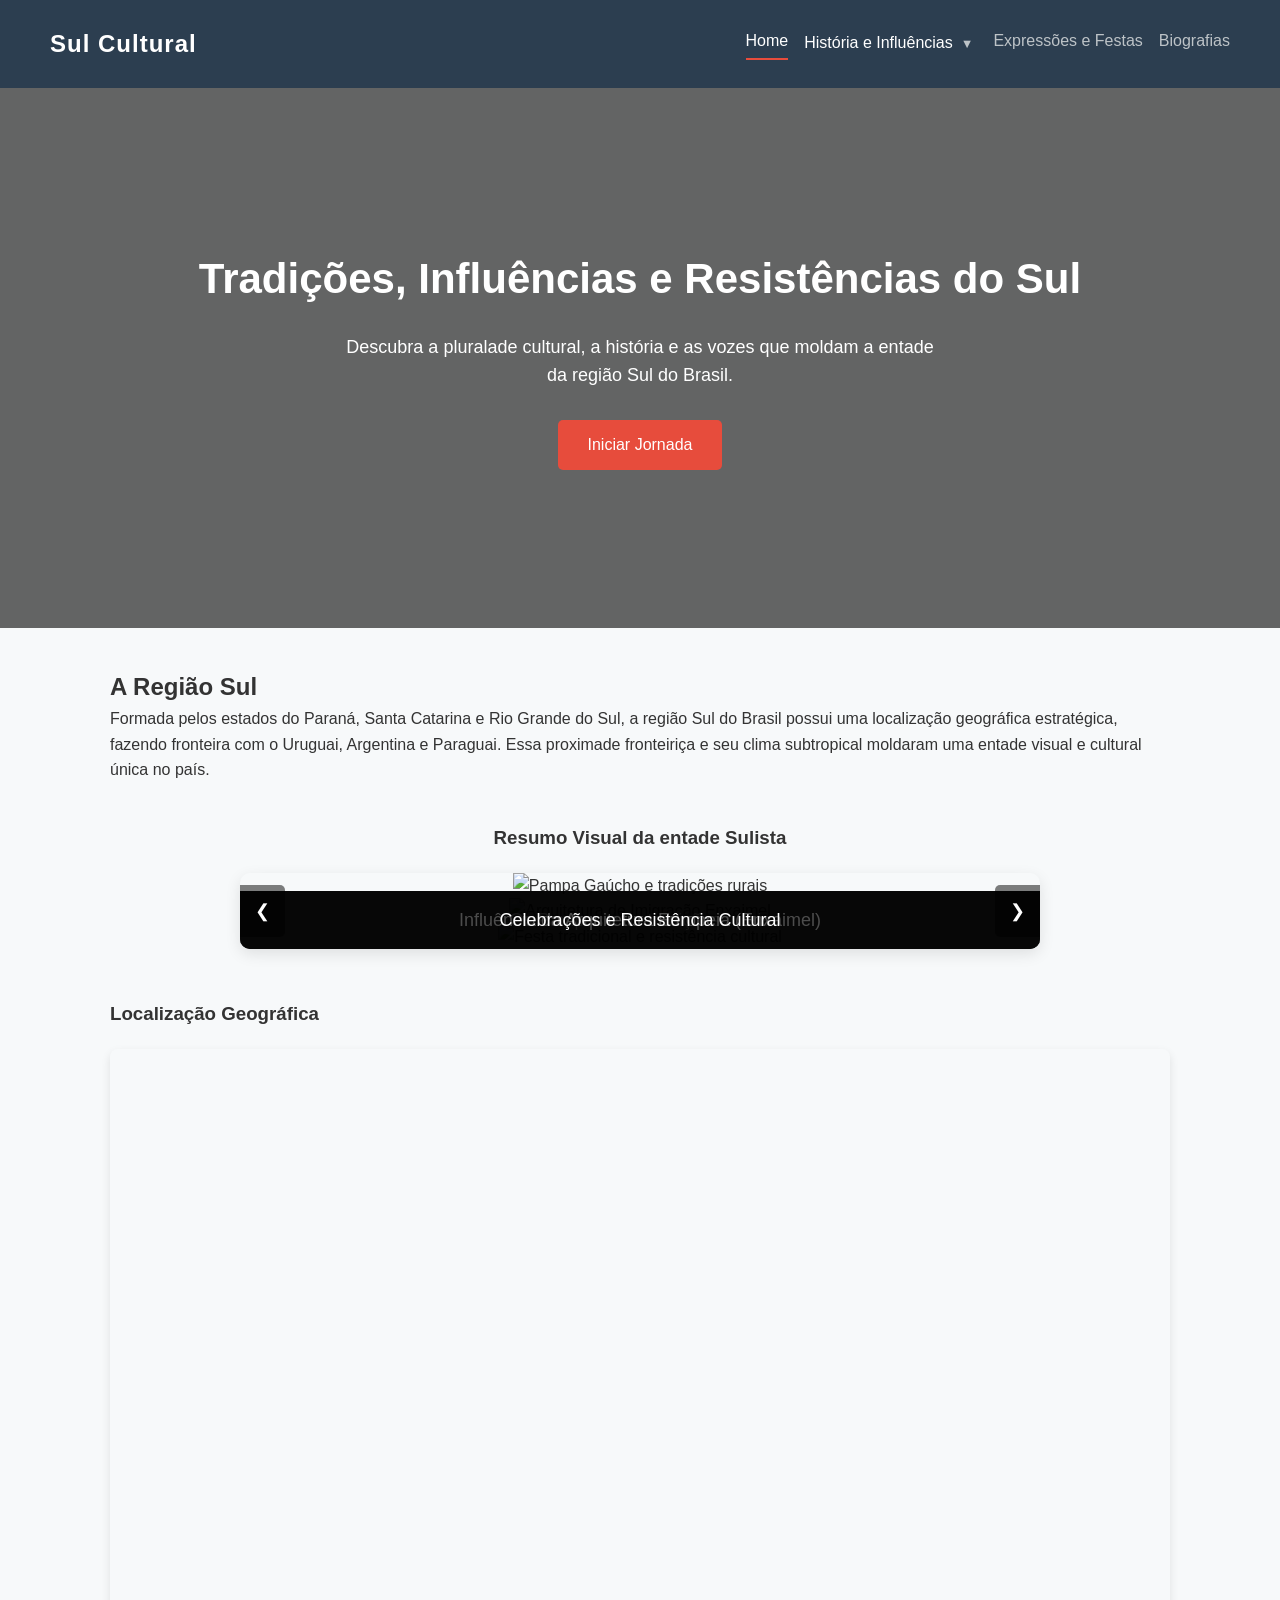
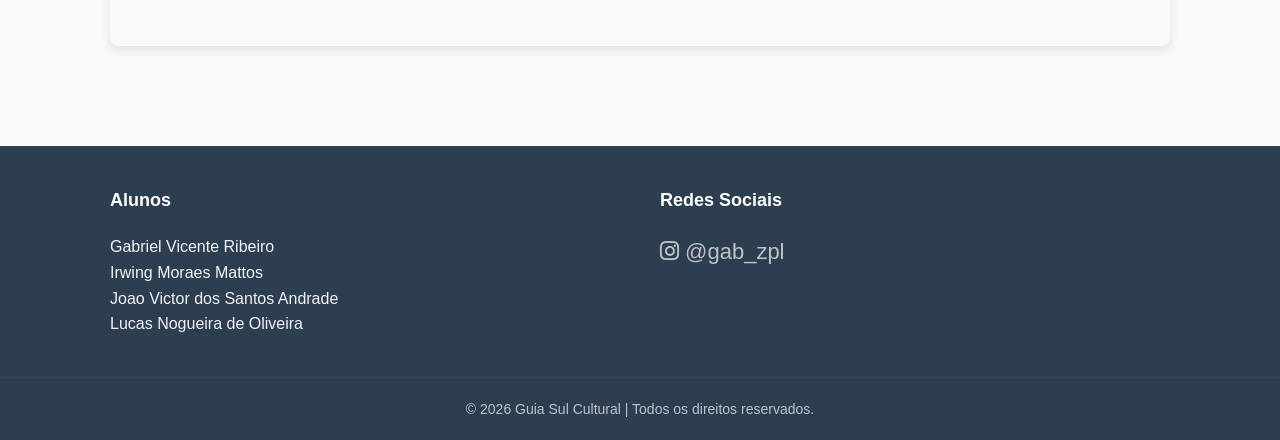
==== index.html @ 2610680a "first commit" ====
<!DOCTYPE html>
<html lang="pt-BR">
<head>
    <meta charset="UTF-8">
    <meta name="viewport" content="width=device-width, initial-scale=1.0">
    <title>Guia Cultural do Sul - Home</title>
    <link rel="stylesheet" href="style.css">
    <link rel="stylesheet" href="https://cdnjs.cloudflare.com/ajax/libs/font-awesome/6.4.0/css/all.min.css">
</head>
<body>

    <header>
        <div class="logo"><a href="/index.html">Sul Cultural</a></div>

        <button class="menu-toggle" id="menu-toggle">☰</button>

        <nav id="menu">
            <ul>
                <li><a href="index.html" class="active">Home</a></li>
                <li class="dropdown">
                    <div class="dropdown-header">
                        <a href="historia/historia.html">História e Influências</a>
                        <button class="submenu-toggle">▼</button>
                    </div>
                    <ul class="submenu">
                        <li><a href="historia/quilombolas/quilombolas.html">Quilombolas</a></li>
                    </ul>
                </li>
                <li><a href="expressoes/expressoes.html">Expressões e Festas</a></li>
                <li><a href="biografia/biografia.html">Biografias</a></li>
            </ul>
        </nav>
    </header>

    <main>
        <section class="hero">
            <h1>Tradições, Influências e Resistências do Sul</h1>
            <p>Descubra a pluralade cultural, a história e as vozes que moldam a entade da região Sul do Brasil.</p>
            <a href="historia/historia.html" class="btn">Iniciar Jornada</a>
        </section>

        <section class="container">
            <h2>A Região Sul</h2>
            <p>Formada pelos estados do Paraná, Santa Catarina e Rio Grande do Sul, a região Sul do Brasil possui uma localização geográfica estratégica, fazendo fronteira com o Uruguai, Argentina e Paraguai. Essa proximade fronteiriça e seu clima subtropical moldaram uma entade visual e cultural única no país.</p>
            
            <div class="carousel-container">
                <h3>Resumo Visual da entade Sulista</h3>
                <div class="carousel">
                    
                    <div class="carousel-sle active">
                        <img src="https://static.biologianet.com/2020/09/pampa.jpg" alt="Pampa Gaúcho e tradições rurais">
                        <div class="carousel-caption">Os Pampas e as tradições rurais</div>
                    </div>

                    <div class="carousel-sle">
                        <img src="https://images.unsplash.com/photo-1596436889106-be35e843f974?auto=format&fit=crop&w=1200&q=80" alt="Arquitetura de Imigração Enxaimel">
                        <div class="carousel-caption">Influência da Arquitetura Europeia (Enxaimel)</div>
                    </div>

                    <div class="carousel-sle">
                        <img src="https://images.unsplash.com/photo-1516450360452-9312f5e86fc7?auto=format&fit=crop&w=1200&q=80" alt="Festa tradicional e resistência cultural">
                        <div class="carousel-caption">Celebrações e Resistência Cultural</div>
                    </div>

                    <button class="carousel-btn prev" onclick="changeSle(-1)" aria-label="Sle anterior">❮</button>
                    <button class="carousel-btn next" onclick="changeSle(1)" aria-label="Próximo sle">❯</button>
                </div>
            </div>

            <div class="map-section">
                <h3>Localização Geográfica</h3>
                <div class="map-responsive">
                    <iframe src="https://www.google.com/maps/embed?pb=!1m18!1m12!1m3!1d113645.73359670155!2d-51.10705483863484!3d-27.426767672224096!2m3!1f0!2f0!3f0!3m2!1i1024!2i768!4f13.1!3m3!1m2!1s0x94fd55a8e3295c55%3A0xe1045a557c4c929!2sRegi%C3%A3o%20Sul!5e0!3m2!1spt-BR!2sbr!4v1700000000000!5m2!1spt-BR!2sbr" wth="600" height="450" style="border:0;" allowfullscreen="" loading="lazy"></iframe>
                </div>
            </div>
        </section>
    </main>

   <footer>
        <div class="footer-content">
            <div class="footer-section">
                <h4>Alunos</h4>
                <p style="line-height: 1.6; margin: 0; color: #f1f2f6;">
                    Gabriel Vicente Ribeiro<br>
                    Irwing Moraes Mattos<br>
                    Joao Victor dos Santos Andrade<br>
                    Lucas Nogueira de Oliveira
                </p>
            </div>
            
            <div class="footer-section">
                <h4>Redes Sociais</h4>
                <div class="social-links">
                    <a href="https://instagram.com/gab_zpl" target="_blank" aria-label="Instagram">
                        <i class="fab fa-instagram"></i> @gab_zpl
                    </a>
                </div>
            </div>
        </div>
        <div class="footer-bottom">
            © 2026 Guia Sul Cultural | Todos os direitos reservados.
        </div>
    </footer>
    <script src="script.js"></script>
</body>
</html>
---- style.css ----
/* Configurações Gerais */
* {
    margin: 0;
    padding: 0;
    box-sizing: border-box;
    font-family: 'Arial', sans-serif;
}

body {
    background-color: #f7f9fa;
    color: #333;
    line-height: 1.6;
}

a {
    text-decoration: none;
    color: white;
}

.container {
    max-width: 1100px;
    margin: 0 auto;
    padding: 40px 20px;
}

/* Cabeçalho e Menu */
header {
    background-color: #2c3e50;
    color: white;
    display: flex;
    justify-content: space-between;
    align-items: center;
    padding: 20px 50px;
    position: relative;
    top: 0;
    z-index: 1000;
}

header .logo {
    font-size: 24px;
    font-weight: bold;
    letter-spacing: 1px;
}

nav ul {
    display: flex;
    align-items: center;
    list-style: none;
    gap: 1em;
    height: 100%;
}

nav ul li a {
    color: #bdc3c7;
    text-decoration: none;
    font-size: 16px;
    transition: 0.3s;
    border-bottom: 2px solid transparent;
    padding-bottom: 5px;
    display: block;
}

nav ul li a:hover,
nav ul li a.active {
    color: white;
    border-bottom-color: #e74c3c;
}

.dropdown {
    position: relative;
}

.dropdown-header {
    display: flex;
    align-items: center;
    height: 100%;
}

.dropdown-header > a {
    color: white;
    text-decoration: none;
    padding: 10px 0;
}

.submenu-toggle {
    background: none;
    border: none;
    color: #bdc3c7;
    cursor: pointer;
    font-size: 0.8rem;
    padding: 0 4px;
    margin-left: 4px;
    transition: transform .3s ease, color .3s ease;
}

.dropdown:hover .submenu-toggle {
    color: white;
}

.submenu {
    position: absolute;
    top: 100%;
    left: 0;
    min-width: 220px;
    background: #333;
    list-style: none;
    padding: 0;
    margin: 0;
    display: none;
    z-index: 1000;
}

.dropdown.active .submenu {
    display: block;
}

.dropdown.active .submenu-toggle {
    transform: rotate(180deg);
}

.submenu li a {
    display: block;
    padding: 12px 15px;
    color: white;
    text-decoration: none;
}

.submenu li a:hover {
    background: #444;
}

.menu-toggle {
    display: none;
    background: none;
    border: none;
    color: white;
    font-size: 2rem;
    cursor: pointer;
}

/* Banner Hero */
.hero {
    background: linear-gradient(rgba(0,0,0,0.6), rgba(0,0,0,0.6)), url('https://www.civitatis.com/blog/wp-content/uploads/2024/10/gramado-2048x1365.jpg') no-repeat center center/cover;
    height: 60vh;
    color: white;
    display: flex;
    flex-direction: column;
    justify-content: center;
    align-items: center;
    text-align: center;
    padding: 0 20px;
}

.hero h1 {
    font-size: 42px;
    margin-bottom: 20px;
}

.hero p {
    font-size: 18px;
    margin-bottom: 30px;
    max-width: 600px;
}

/* Botões */
.btn {
    display: inline-block;
    background-color: #e74c3c;
    color: white;
    padding: 12px 30px;
    text-decoration: none;
    border-radius: 5px;
    transition: 0.3s;
    border: none;
    cursor: pointer;
    font-size: 16px;
}

.btn:hover {
    background-color: #c0392b;
}

.btn-secondary {
    background-color: #34495e;
}
.btn-secondary:hover {
    background-color: #2c3e50;
}

/* Carrossel de Imagens */
.carousel-container {
    margin: 40px 0;
    text-align: center;
}

.carousel {
    position: relative;
    max-width: 800px;
    margin: 20px auto;
    overflow: hidden;
    border-radius: 10px;
    box-shadow: 0 5px 15px rgba(0,0,0,0.1);
}

.carousel-slide {
    display: none;
    position: relative;
}

.carousel-slide.active {
    display: block;
}

.carousel-slide img {
    width: 100%;
    height: 400px;
    object-fit: cover;
}

.carousel-caption {
    position: absolute;
    bottom: 0;
    background: rgba(0,0,0,0.7);
    color: white;
    width: 100%;
    padding: 15px;
    font-size: 18px;
}

.carousel-btn {
    position: absolute;
    top: 50%;
    transform: translateY(-50%);
    background: rgba(0,0,0,0.5);
    color: white;
    border: none;
    padding: 15px;
    cursor: pointer;
    font-size: 18px;
    transition: 0.3s;
}

.carousel-btn:hover { background: rgba(0,0,0,0.8); }
.prev { left: 0; border-radius: 0 5px 5px 0; }
.next { right: 0; border-radius: 5px 0 0 5px; }

/* Mapas e Vídeos Responsivos */
.map-responsive, .video-responsive {
    overflow: hidden;
    padding-bottom: 56.25%;
    position: relative;
    height: 0;
    margin-top: 20px;
    border-radius: 8px;
    box-shadow: 0 4px 10px rgba(0,0,0,0.1);
}

.map-responsive iframe, .video-responsive iframe {
    left: 0;
    top: 0;
    height: 100%;
    width: 100%;
    position: absolute;
}

.map-section, .video-container, .agenda-section, .doc-section, .form-section {
    margin-top: 50px;
}

/* Grupo Recolhível (Accordion) */
.accordion-container {
    margin: 30px 0;
}

.accordion-item {
    background-color: white;
    margin-bottom: 10px;
    border-radius: 5px;
    box-shadow: 0 2px 5px rgba(0,0,0,0.05);
    overflow: hidden;
}

.accordion-header {
    width: 100%;
    background-color: #fff;
    padding: 20px;
    text-align: left;
    border: none;
    font-size: 18px;
    font-weight: bold;
    color: #2c3e50;
    cursor: pointer;
    display: flex;
    justify-content: space-between;
    align-items: center;
    transition: 0.3s;
}

.accordion-header:hover {
    background-color: #f1f2f6;
}

.accordion-content {
    padding: 0 20px;
    max-height: 0;
    overflow: hidden;
    transition: max-height 0.3s ease-out, padding 0.3s ease-out;
    background-color: #fafbfc;
}

/* Subpágina Link container */
.subpage-nav {
    background: #e8ecef;
    padding: 25px;
    border-radius: 8px;
    margin-top: 40px;
    text-align: center;
}

/* Agenda */
.agenda-grid, .bio-grid {
    display: grid;
    grid-template-columns: repeat(auto-fit, minmax(300px, 1fr));
    gap: 20px;
    margin-top: 20px;
}

.agenda-card, .bio-card {
    background: white;
    padding: 25px;
    border-radius: 8px;
    box-shadow: 0 3px 10px rgba(0,0,0,0.05);
    border-left: 5px solid #e74c3c;
}

.agenda-card .date {
    background: #e74c3c;
    color: white;
    padding: 3px 10px;
    font-size: 12px;
    border-radius: 3px;
    font-weight: bold;
}

.agenda-card h4, .bio-card h4 {
    margin: 10px 0;
    color: #2c3e50;
}

/* Documento embutido */
.doc-box {
    background: #fff;
    border: 1px solid #ddd;
    border-top: 15px solid #34495e;
    padding: 30px;
    border-radius: 5px;
    margin-top: 20px;
}

/* Formulário */
form {
    background: white;
    padding: 30px;
    border-radius: 8px;
    box-shadow: 0 4px 12px rgba(0,0,0,0.05);
    margin-top: 20px;
}

.form-group {
    margin-bottom: 20px;
}

.form-group label {
    display: block;
    margin-bottom: 5px;
    font-weight: bold;
}

.form-group input, .form-group textarea {
    width: 100%;
    padding: 12px;
    border: 1px solid #ccc;
    border-radius: 4px;
}

/* Rodapé */
footer {
    background-color: #2c3e50;
    color: #bdc3c7;
    padding: 40px 0 20px 0;
    margin-top: 60px;
}

.footer-content {
    max-width: 1100px;
    margin: 0 auto;
    display: grid;
    grid-template-columns: repeat(auto-fit, minmax(250px, 1fr));
    gap: 40px;
    padding: 0 20px;
}

.footer-section h4 {
    color: white;
    margin-bottom: 20px;
    font-size: 18px;
}

.footer-section p {
    margin-bottom: 10px;
}

.social-links a {
    color: #bdc3c7;
    font-size: 22px;
    margin-right: 15px;
    transition: 0.3s;
}

.social-links a:hover {
    color: white;
}

.footer-bottom {
    text-align: center;
    margin-top: 40px;
    padding-top: 20px;
    border-top: 1px solid #34495e;
    font-size: 14px;
}/* ====== ESTILOS DO NOVO LAYOUT DE ABAS ====== */
.tabs-container {
    background: white;
    border-radius: 12px;
    box-shadow: 0 10px 30px rgba(0,0,0,0.08);
    overflow: hidden;
    margin: 40px 0;
}

.tabs-nav {
    display: flex;
    background: #f1f2f6;
    border-bottom: 2px solid #e8ecef;
}

.tab-btn {
    flex: 1;
    padding: 20px;
    background: none;
    border: none;
    font-size: 16px;
    font-weight: bold;
    color: #57606f;
    cursor: pointer;
    transition: all 0.3s ease;
    display: flex;
    align-items: center;
    justify-content: center;
    gap: 10px;
}

.tab-btn i {
    font-size: 18px;
}

.tab-btn:hover {
    background: #e4e7eb;
    color: #2c3e50;
}

.tab-btn.active {
    background: white;
    color: #e74c3c;
    border-bottom: 3px solid #e74c3c;
}

.tabs-content-wrapper {
    padding: 35px;
}

.tab-content {
    display: none;
    animation: fadeIn 0.5s ease;
}

.tab-content.active {
    display: block;
}

.tab-grid {
    display: grid;
    grid-template-columns: 1.2fr 0.8fr;
    gap: 30px;
    align-items: center;
}

.tab-text h3 {
    font-size: 24px;
    color: #2c3e50;
    margin-bottom: 15px;
}

.tab-text p {
    color: #57606f;
    font-size: 16px;
    line-height: 1.7;
}

.tab-image img {
    width: 100%;
    height: 250px;
    object-fit: cover;
    border-radius: 8px;
    box-shadow: 0 5px 15px rgba(0,0,0,0.1);
}

/* Animação para troca suave */
@keyframes fadeIn {
    from { opacity: 0; transform: translateY(10px); }
    to { opacity: 1; transform: translateY(0); }
}

/* Responsividade para celulares */
@media (max-width: 768px) {
    .tabs-nav { flex-direction: column; }
    .tab-grid { grid-template-columns: 1fr; }
    .tab-image img { height: 200px; }
}
/* ====== ESTILOS DO NOVO CARD DE SUBPÁGINAS ====== */
.subpage-section {
    background: #fafbfc;
    border-radius: 12px;
    padding: 35px;
    margin: 40px 0;
    border: 1px solid #eef2f5;
}

.subpage-section h3 {
    font-size: 20px;
    color: #2c3e50;
    margin-bottom: 8px;
    display: flex;
    align-items: center;
    gap: 10px;
}

.subpage-section h3 i {
    color: #e74c3c;
}

.subpage-intro {
    color: #7f8c8d;
    font-size: 15px;
    margin-bottom: 25px;
}

.subpage-card-container {
    display: block;
}

.subpage-card {
    display: table;
    width: 100%;
    background: white;
    border-radius: 10px;
    padding: 25px;
    text-decoration: none;
    box-shadow: 0 4px 15px rgba(0,0,0,0.04);
    border-left: 5px solid #e74c3c;
    transition: all 0.3s ease;
}

.subpage-card:hover {
    transform: translateY(-4px);
    box-shadow: 0 8px 25px rgba(0,0,0,0.08);
    background: #fffdfd;
}

.card-icon-box {
    display: table-cell;
    vertical-align: middle;
    width: 60px;
    font-size: 32px;
    color: #e74c3c;
    padding-right: 20px;
}

.card-info {
    display: table-cell;
    vertical-align: middle;
}

.card-info h4 {
    font-size: 18px;
    color: #2c3e50;
    margin: 0 0 6px 0;
}

.card-info p {
    color: #57606f;
    font-size: 14px;
    line-height: 1.5;
    margin: 0 0 12px 0;
}

.card-link-text {
    font-size: 14px;
    font-weight: bold;
    color: #e74c3c;
    display: inline-flex;
    align-items: center;
    gap: 6px;
    transition: gap 0.2s ease;
}

.subpage-card:hover .card-link-text {
    gap: 10px;
}

@media (min-width: 1025px) {
    .submenu {
        position: absolute;
        top: 100%;
        left: 0;
        min-width: 220px;
        background: #333;
    }

    .dropdown:hover .submenu {
        display: block;
    }
}

@media (max-width: 1024px) {

    .submenu {
        position: static;
        background: #333;
    }

    .submenu a {
        display: block;
        padding: 12px 30px;
    }

    .menu-toggle {
        display: block;
    }

    nav {
        display: none;
        position: absolute;
        top: 100%;
        right: 0;
        width: 100%;
        background-color: #222;
    }

    nav.active {
        display: block;
    }

    nav ul {
        flex-direction: column;
        gap: 0;
    }

    nav ul li {
        text-align: center;
        border-top: 1px solid rgba(255,255,255,0.1);
    }

    nav ul li a {
        display: block;
        padding: 15px;
    }
}
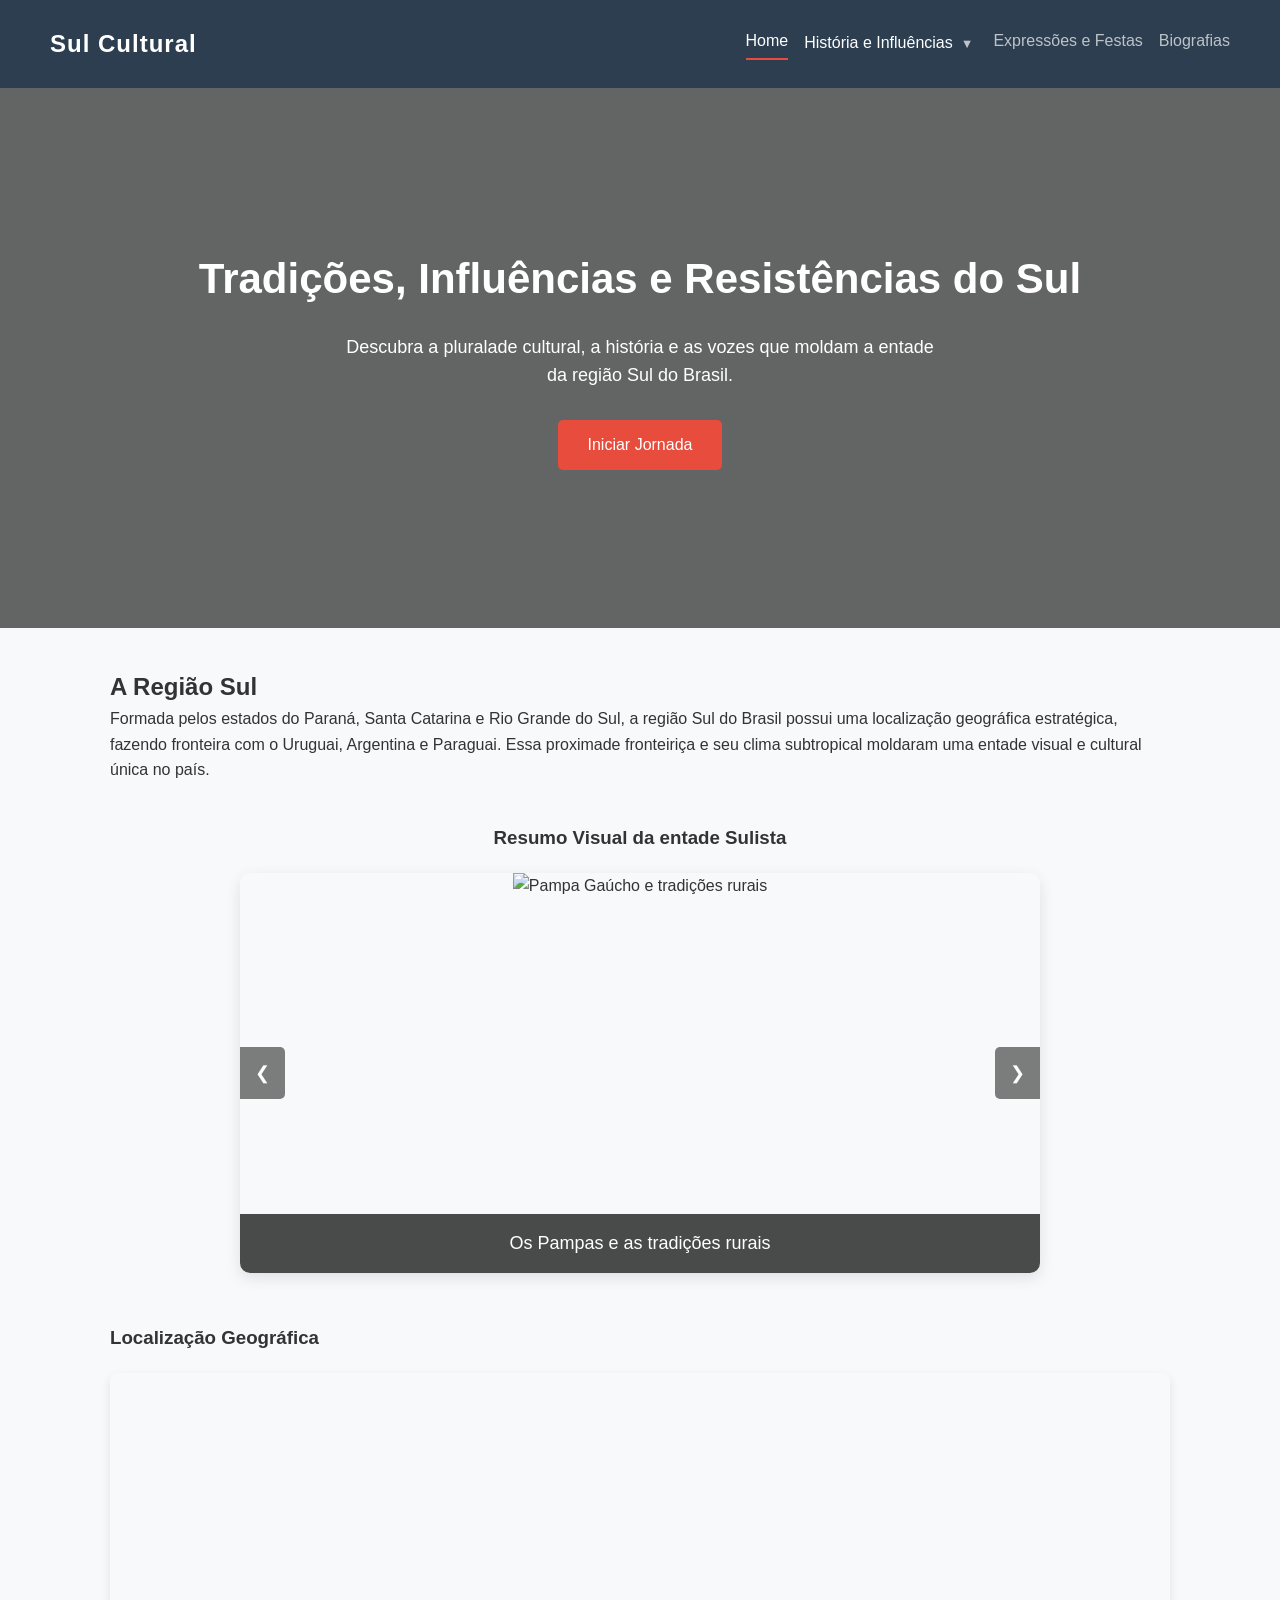
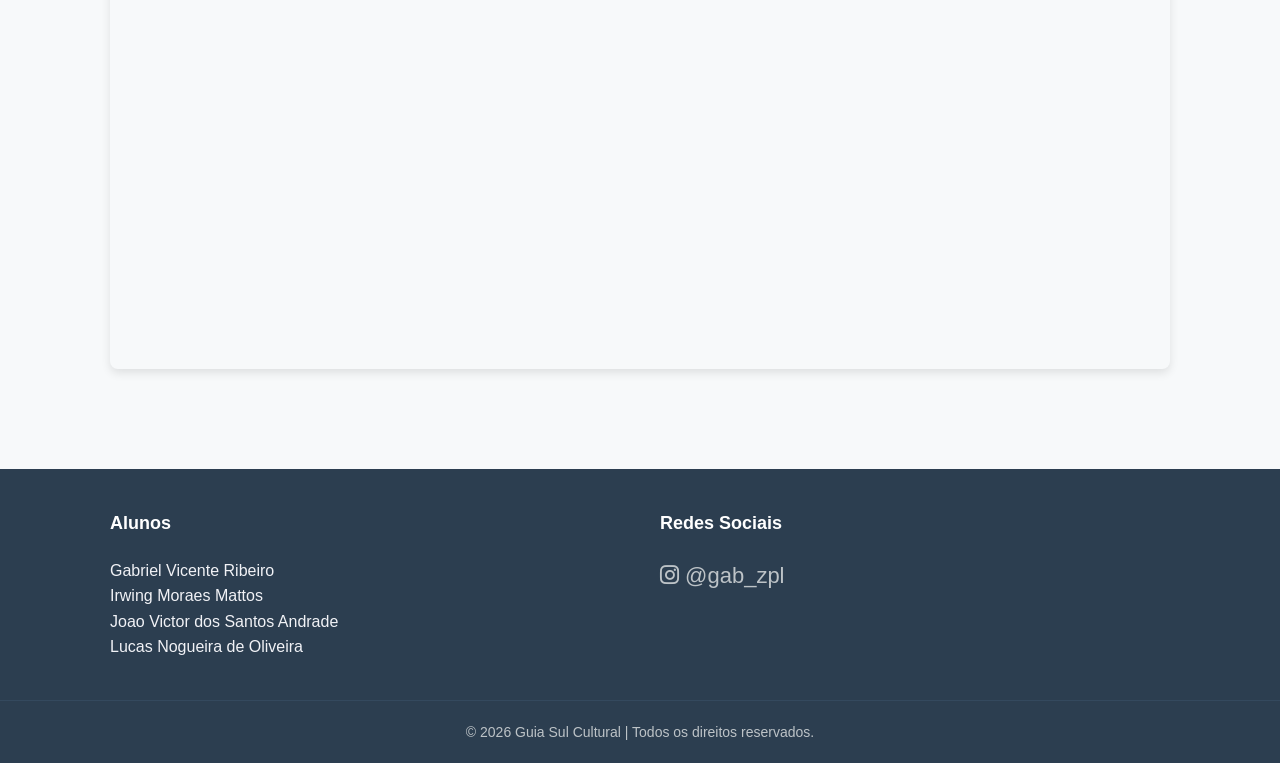
==== commit f22128ad: "fix: carousel" ====
--- a/index.html
+++ b/index.html
@@ -47,23 +47,23 @@
                 <h3>Resumo Visual da entade Sulista</h3>
                 <div class="carousel">
                     
-                    <div class="carousel-sle active">
+                    <div class="carousel-slide active">
                         <img src="https://static.biologianet.com/2020/09/pampa.jpg" alt="Pampa Gaúcho e tradições rurais">
                         <div class="carousel-caption">Os Pampas e as tradições rurais</div>
                     </div>
 
-                    <div class="carousel-sle">
+                    <div class="carousel-slide">
                         <img src="https://images.unsplash.com/photo-1596436889106-be35e843f974?auto=format&fit=crop&w=1200&q=80" alt="Arquitetura de Imigração Enxaimel">
                         <div class="carousel-caption">Influência da Arquitetura Europeia (Enxaimel)</div>
                     </div>
 
-                    <div class="carousel-sle">
+                    <div class="carousel-slide">
                         <img src="https://images.unsplash.com/photo-1516450360452-9312f5e86fc7?auto=format&fit=crop&w=1200&q=80" alt="Festa tradicional e resistência cultural">
                         <div class="carousel-caption">Celebrações e Resistência Cultural</div>
                     </div>
 
-                    <button class="carousel-btn prev" onclick="changeSle(-1)" aria-label="Sle anterior">❮</button>
-                    <button class="carousel-btn next" onclick="changeSle(1)" aria-label="Próximo sle">❯</button>
+                    <button class="carousel-btn prev" onclick="changeSlide(-1)" aria-label="Sle anterior">❮</button>
+                    <button class="carousel-btn next" onclick="changeSlide(1)" aria-label="Próximo sle">❯</button>
                 </div>
             </div>
 
--- a/style.css
+++ b/style.css
@@ -203,12 +203,26 @@
 }
 
 .carousel-slide {
-    display: none;
+    position: absolute;
+    inset: 0;
+    opacity: 0;
+    transition: opacity .6s ease;
+    pointer-events: none;
+}
+
+.carousel-slide.active {
+    opacity: 1;
+    pointer-events: auto;
+}
+
+.carousel {
     position: relative;
-}
-
-.carousel-slide.active {
-    display: block;
+    max-width: 800px;
+    height: 400px;
+    margin: 20px auto;
+    overflow: hidden;
+    border-radius: 10px;
+    box-shadow: 0 5px 15px rgba(0,0,0,0.1);
 }
 
 .carousel-slide img {
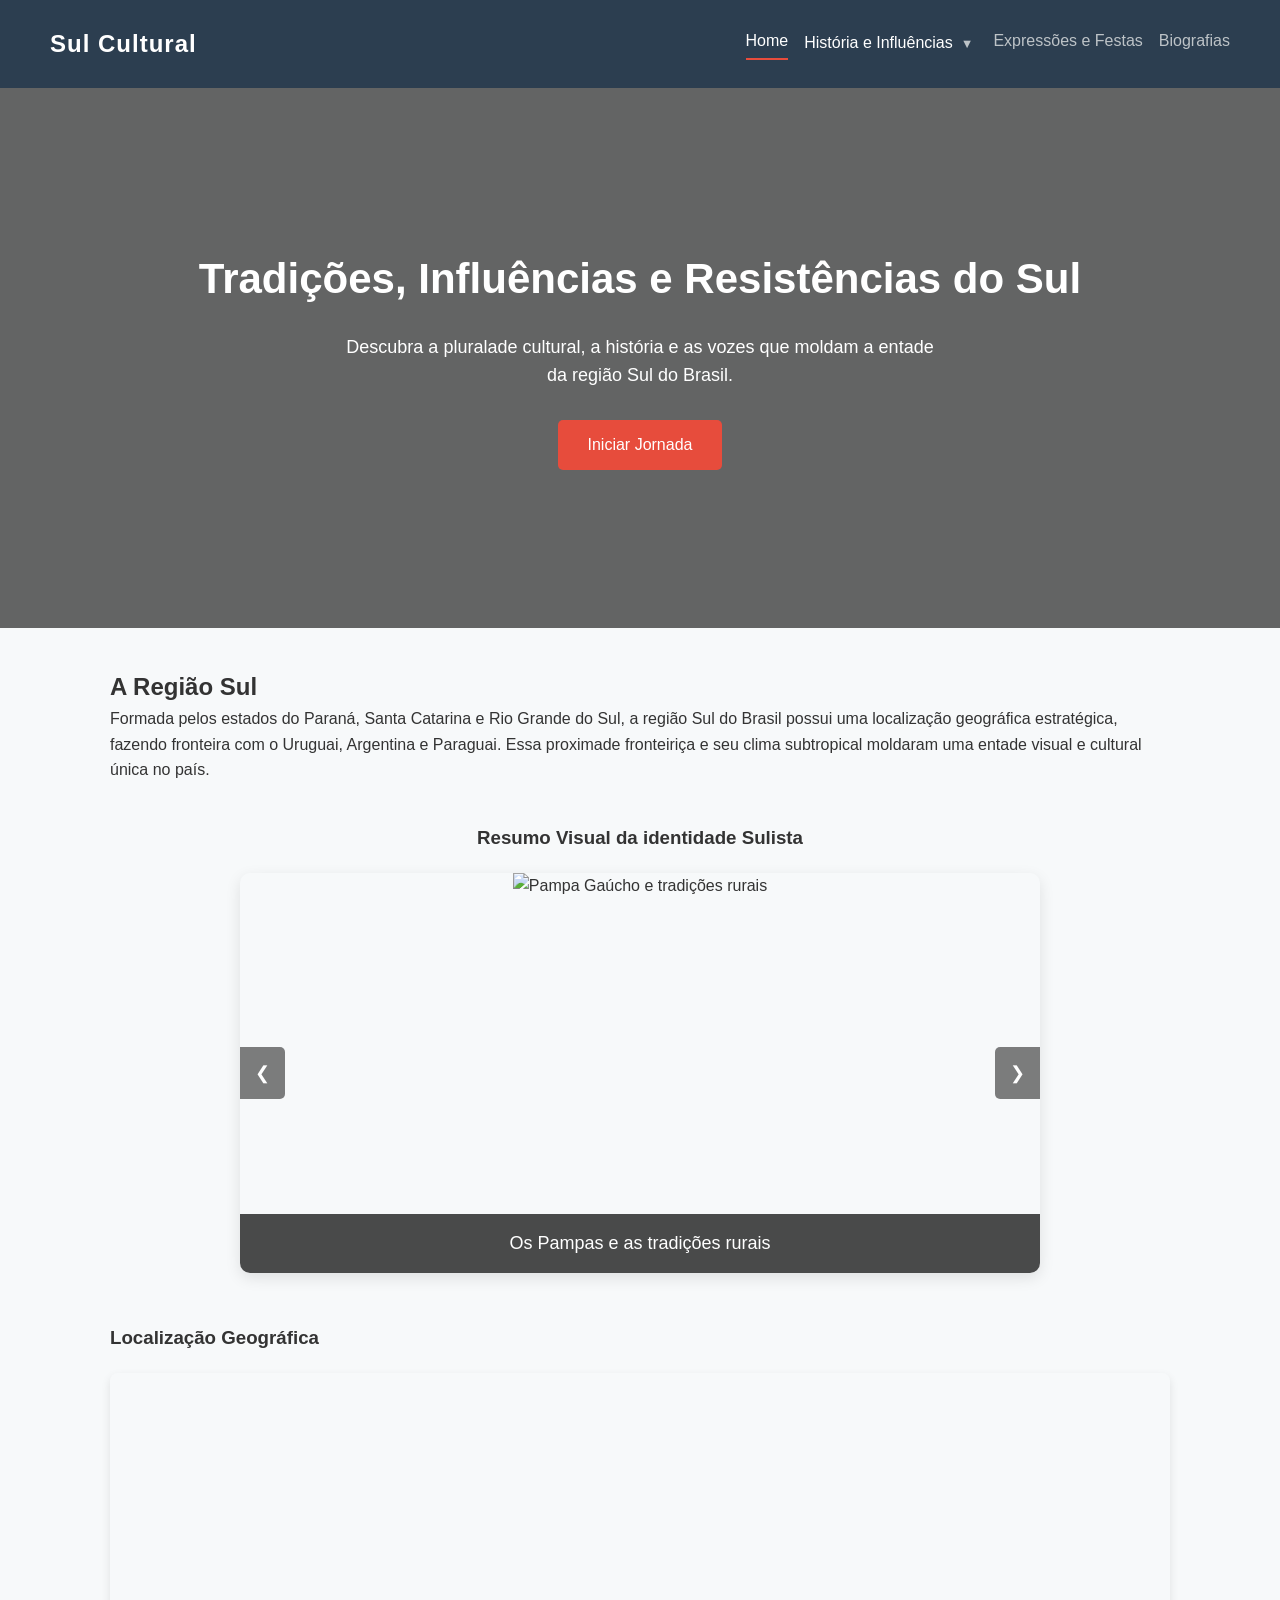
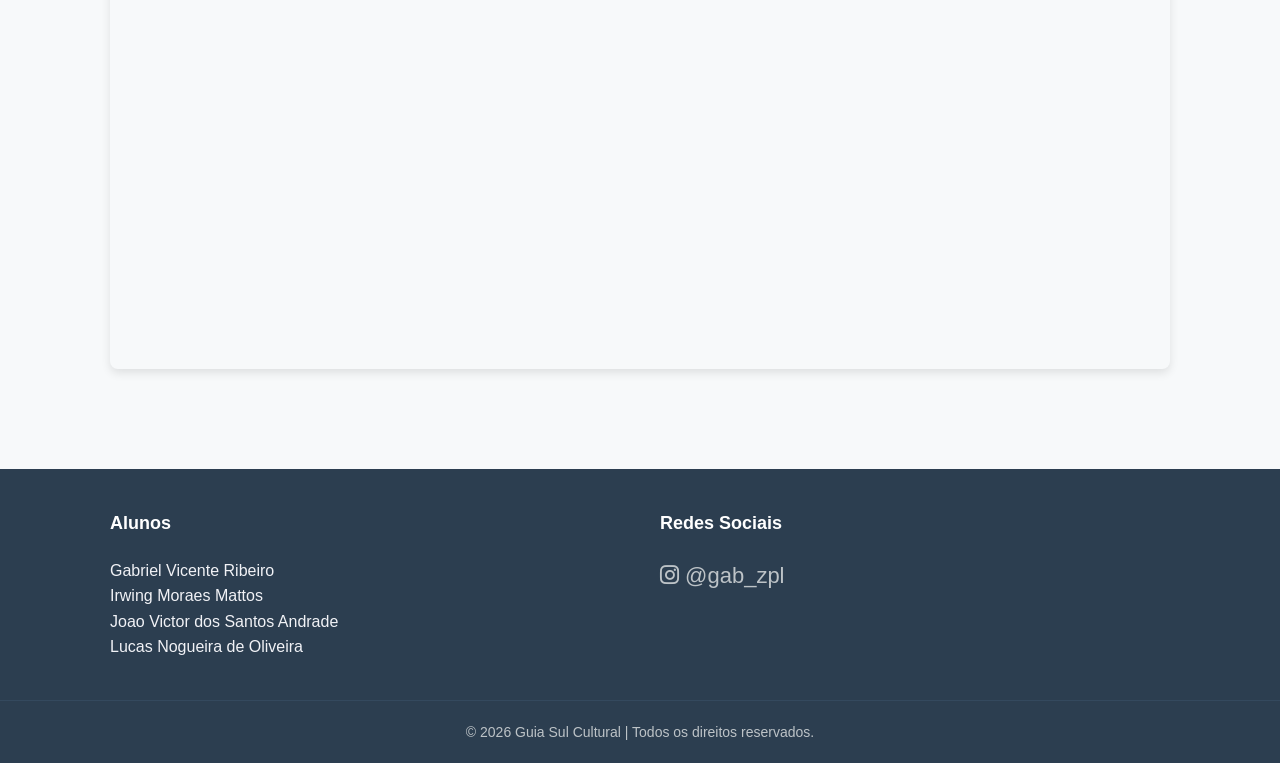
==== commit 69890c34: "fix: gramatica" ====
--- a/index.html
+++ b/index.html
@@ -44,7 +44,7 @@
             <p>Formada pelos estados do Paraná, Santa Catarina e Rio Grande do Sul, a região Sul do Brasil possui uma localização geográfica estratégica, fazendo fronteira com o Uruguai, Argentina e Paraguai. Essa proximade fronteiriça e seu clima subtropical moldaram uma entade visual e cultural única no país.</p>
             
             <div class="carousel-container">
-                <h3>Resumo Visual da entade Sulista</h3>
+                <h3>Resumo Visual da identidade Sulista</h3>
                 <div class="carousel">
                     
                     <div class="carousel-slide active">
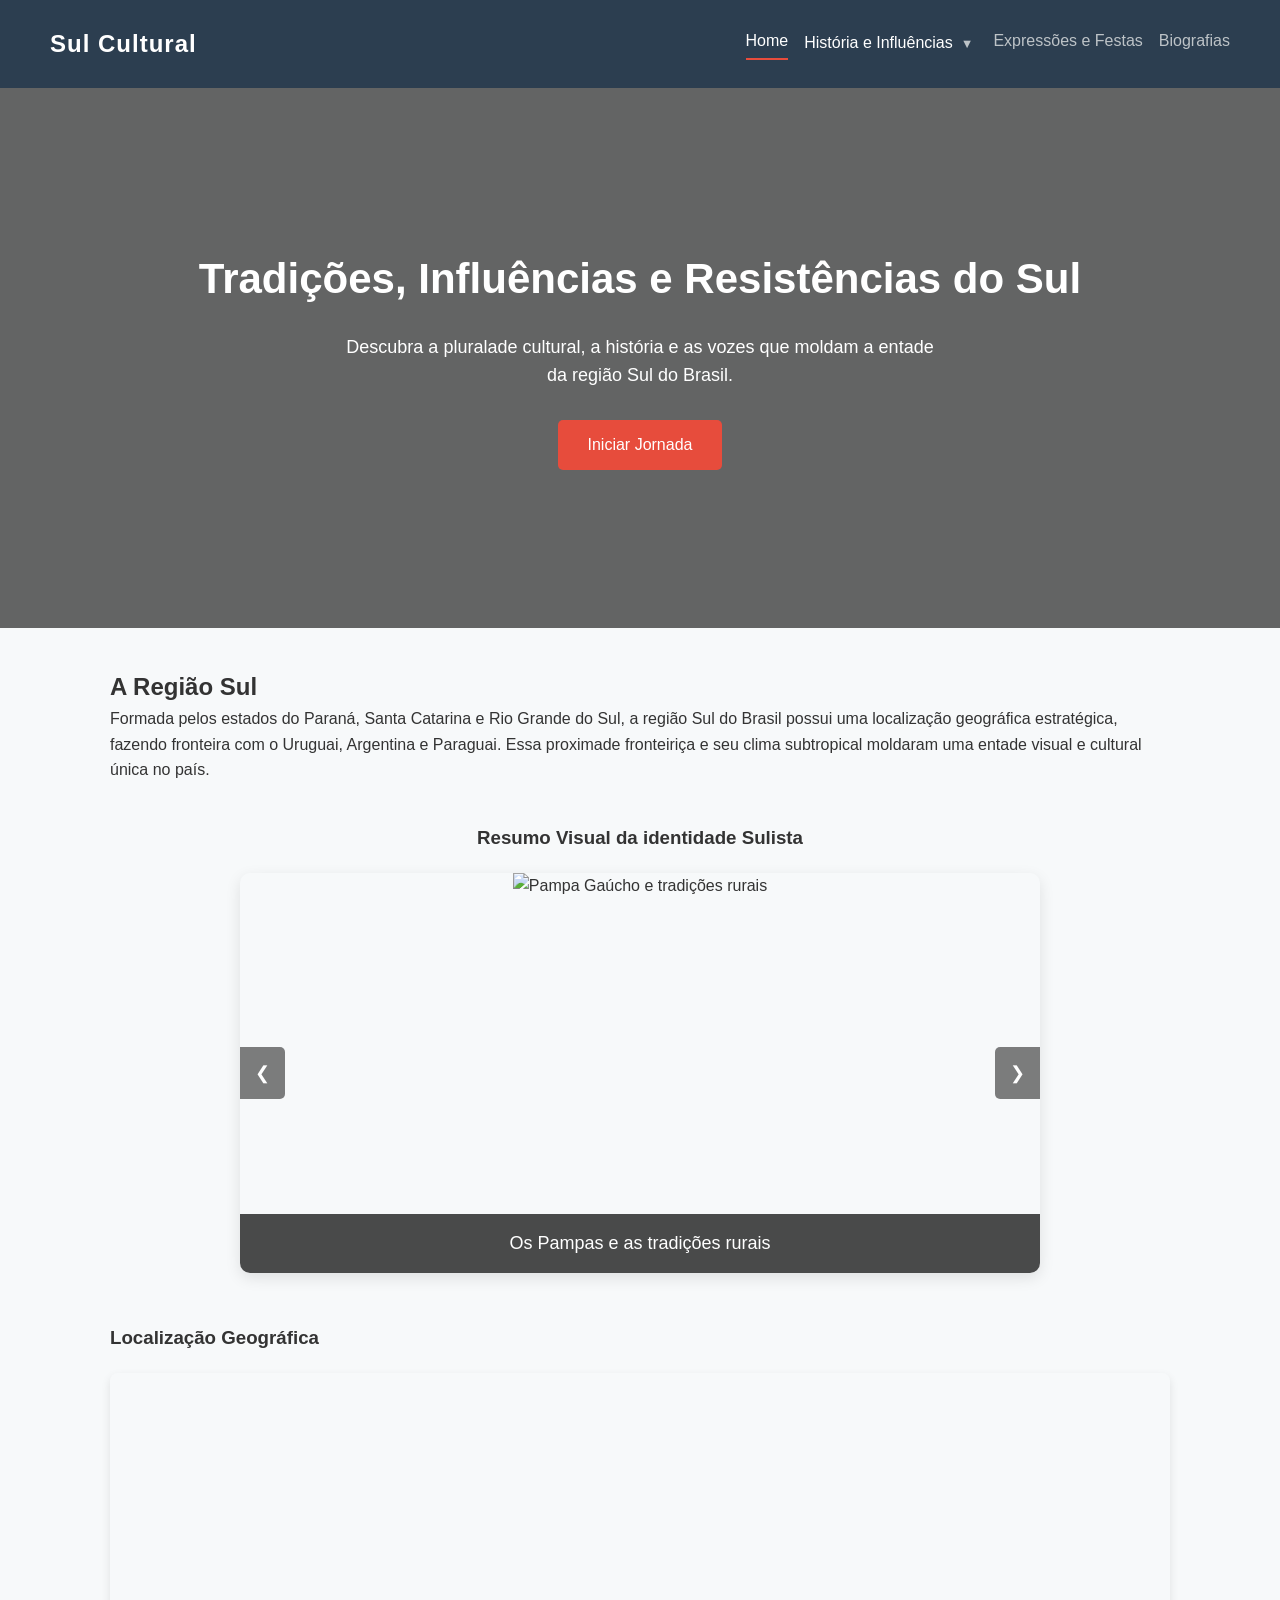
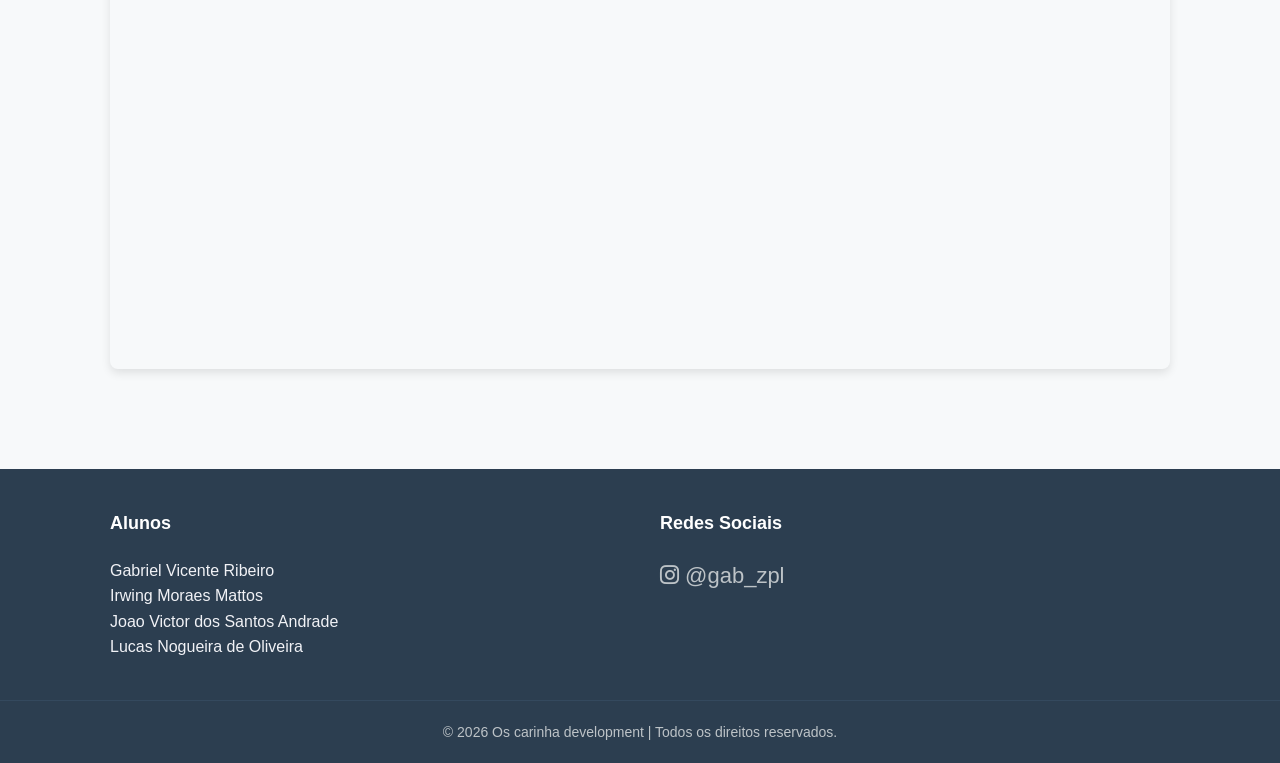
==== commit ee084a15: "feat: copyright" ====
--- a/index.html
+++ b/index.html
@@ -98,7 +98,7 @@
             </div>
         </div>
         <div class="footer-bottom">
-            © 2026 Guia Sul Cultural | Todos os direitos reservados.
+            © <span id="current-year"></span> Os carinha development | Todos os direitos reservados.
         </div>
     </footer>
     <script src="script.js"></script>
